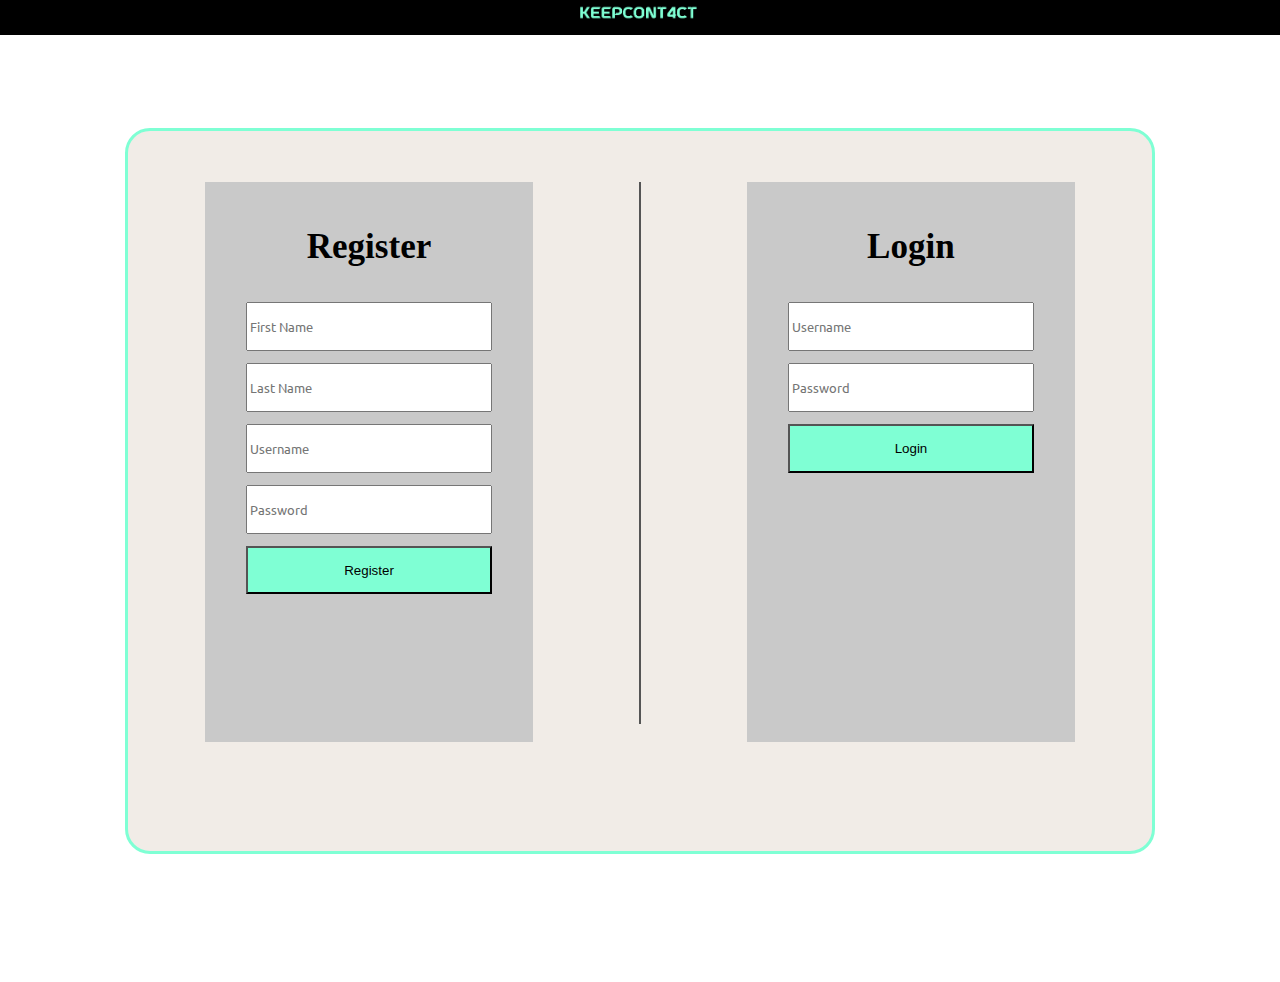
==== dashboard.html @ a052d60e "dynamic table test" ====
<html>

<head>
  <meta charset="UTF-8">
  <meta http-equiv="X-UA-Compatible" content="IE=edge">
  <meta name="viewport" content="width=device-width, initial-scale=1.0">
  <title>KeepCont4ct-dashboard</title>
  <script type="text/javascript" src="js/code.js"></script>
  <link href="https://fonts.googleapis.com/css?family=Ubuntu" rel="stylesheet">
  <link href="css/styles.css" rel="stylesheet">


  <script>
	document.addEventListener('DOMContentLoaded', function() 
	{
		readCookie();
	}, false);
	</script>


</head>
<body style="background-image: url(images/background2.jpg);">

 
    <header id="header"><img id="HeaderLogo" src="images/logo.png" alt=""></header>
  <!--add background image-->
  
  <div class="container">
    <h1 id="userName">Welcome </h1>
  </div>

  <div class="container">
    <div class="row">
      <div class="column">
        <h3>Add a Contact</h3>
        <!--add form-->
        
          <input type="text" id="fname" name="fname" placeholder="First Name"><br>
          <input type="text" id="lname" name="lname" placeholder="Last Name"><br>
          <input type="text" id="phonenum" name="phonenum" placeholder="Phone Number"><br>
          <input type="text" id="email" name="email" placeholder="Email"><br>
          
          <button type="button" value="Register" id ="addButton" onclick="addContact()">Add</button>
          <span id="contactAddResult"></span>

        
      </div>

      <div class="column">
        <h3>Search For Contact</h3>
        <!--search form-->
        
          <input type="text" id="searchText" name="fname" placeholder="First Name"><br>
          <input type="text" id="lastName" name="lname" placeholder="Last Name"><br>
          <button type="button" value="Register" id ="searchButton" onclick="initialSearch()">Search</button>
          <span id="contactSearchResult"></span>
       
      </div>
    </div>
  </div>

</body>
</html>
---- css/styles.css ----
body 
{
    text-align:center;
    margin: 0;
    background-image: url(images/background2.jpg);
}


#sContent::-webkit-scrollbar {
  width: 0.5em;
  border-radius: 25px;
}
 
#sContent::-webkit-scrollbar-track {
  box-shadow: inset 0 0 6px rgba(255, 255, 255, 0.3);
  border-radius: 0px;
}
 
#sContent::-webkit-scrollbar-thumb {
  background-color: aquamarine;
  
  border-radius: 0px;
}

/*still need to go over css to delete obsolete attributes*/

label
{
    border-radius: 0px;
}

#header
{
    position: fixed;
    top: -10;
    left: -15;
    right: 0;

    width: 100%;
    display: flex;
    justify-content: space-between;
    background-color: black;
    padding: 1%;
    z-index:1000;
    /*border-radius: 60px;*/
}

#HeaderLogo {
    text-align: center;
    margin: 0 auto;
    width:10%;
}


#frontDiv
{
    width: 80%;
    height: 80%;
    background-color: #f1ece7;
   
   border-width: 3px;
   border-style:solid;
   border-color: aquamarine;
    border-radius: 25px;
    text-align:center;
    position: relative;
    margin: auto;
    margin-top: 10%;
    margin-bottom: 10%;
}

.cBox
{
  display: inline-block;
	width: 32%;
  height: 30;
  vertical-align: middle;
  margin-top: 13;
	text-align: center;
  position: relative;

} 
.contactsBox:hover
{
  background-color: #d6d6d6;
}

.contactsBox  {
	background-color: rgb(255, 255, 255);
	width: 99.9%;
	height: 56px;
	
  
 
	padding: 0px;
	align-items: flex;
	overflow: hidden;
	border-bottom: 1.5px solid rgb(134, 134, 134);
  text-align: center;
  
}

#sDiv
{
    width: 70%;
    height: 80%;
    background-color: #454d55;
    position:fixed;
   
   border-width: 3px;
   border-style:solid;
   border-color: aquamarine;
    border-radius: 25px;
    text-align:center;
    
    margin: auto;
    margin-top: 10%;
    float: center;
    top: 50%;
    left: 50%;
    transform: translate(-50%, -70%);
    border-radius: 25px;
    opacity: 0.8;

    
    
}

#sContent
{
  height: 82%;
  margin-top: 0;
  width: 100%;
   overflow:auto;
   border-radius: 25px;

   
   background-color: #454d55;
   
}

#loginDiv
{
    font-size: 30px;
    width: 30%;
    padding: 10px;
    background-color: #c9c9c9;

    display: inline-block;
    height: 75%;
    margin:auto;
    margin-left: 10%;
    vertical-align:top;
    margin-top: 5%;
}


.search {
  background-color: #454d55;
  width: 80%;
  border-radius: 25px;
  margin-top: 1%;
  margin-left: 9%;


  
 
  
}
	
	#inpt_search {
    border: 0;
    outline: 0;
    width: 100%;
    
    font-size: 21;
    background: transparent;
    border-bottom: 1px solid black;
    color: white;
    


    
    
    
	}



#addDiv
{
    font-size: 30px;
    width: 30%;
    padding: 10px;
    background-color: #c9c9c9;
    display: inline-block;
    margin-right: 100px;
    height: 75%;
    margin:auto;
    margin-top: 0%;
    vertical-align:top;
    margin-top: 5%;
}



.vl 
{
  height: 75%;
  border: 1px solid rgb(85, 85, 85);
    display: inline-block;
    text-align: center;
    margin: auto;
    margin-top: 5%;
    margin-left: 10%;
}

#accessUIDiv
{
    font-size: 30px;
    width: 70%;
    margin-left: 15%;
    padding: 25px;
    background-color: #b2b2b2;
}

#registerButton, #loginButton, #addButton, #searchButton
{
    /*
    font-size: 30px;
    border-radius: 25px;
    width: 50%;
    margin-left: 25%;
    font-family: 'Ubuntu', sans-serif;
    */
    /*copy from input type=submit*/
    background-color: aquamarine;
    color: black;
    width: 80%;
    height: 9%;
}

#registerButton:hover, #loginButton:hover, #addButton:hover, #searchButton:hover{
    /*
    background-color: #00d5124f;
    color: #FFFFFF;
    opacity: 50%;
    */
    /*copy from input type=submit:hover*/
    background-color: #ffffff; /* Green */
    color: aquamarine;
    border-color: aquamarine;
}



#colorText
{
	font-size: 30px;
}

input[type="text"],input[type="password"]{
    
    width: 80%;
    height: 9%;
    text-align: left;
    margin-bottom: 4%;
    font-family: 'Ubuntu', sans-serif;
}

input[type="submit"]
{
    background-color: aquamarine;
    color: black;
    width: 80%;
    height: 9%;
}

input[type="submit"]:hover {
    background-color: #ffffff; /* Green */
    color: aquamarine;
    border-color: aquamarine;
  }
#inner-title{
    display: inline-block;
    font-size: 0.8em;
    width: 90%;
    text-align: center;
    margin-left: 5%;
    margin-bottom: 2%;
    font-family: 'Ubuntu', sans-serif;
    color: #95060a;
}

#loginResult, #contactAddResult, #contactSearchResult{
    display: inline-block;
    font-size: 0.8em;
    width: 90%;
    text-align: center;
    margin-left: 5%;
    margin-bottom: 2%;
    font-family: 'Ubuntu', sans-serif;
    color: #95060a;
}

#userName{
    display: inline-block;
    width: 80%;
    margin-left: 10%;
    text-align: center;
}

#logoutButton{
    width: 20%;
    margin-left: 40%;
}

select{
    width: 30%;
    margin-left: 35%;
    margin-top: 2%;
    font-size: 0.75em;
    font-family: 'Ubuntu', sans-serif;
}

#colorSearchResult{
    display: none;
}

#colorAddResult{
    display: inline-block;
    font-size: 0.8em;
    width: 90%;
    text-align: center;
    margin-left: 5%;
    margin-top: 2%;
    margin-bottom: 1%;
    font-family: 'Ubuntu', sans-serif;
    color: #95060a;
}

/*from dashboard.css*/
#mainHeader{
    /*what ever you add here spans the page*/
    margin: 0;
    text-align: center;
  }
  
  .container{
    width: 95%;
    /*this might be what's doing the wierd margin thing since container wraps everything*/
    margin: auto;
    overflow: hidden;
  }
  .container2{
    width: 95%;
    /*this might be what's doing the wierd margin thing since container wraps everything*/
    margin: auto;
    overflow: hidden;
    height: 78%;
  }
  
  a:link, a:visited{
    color:black;
    text-decoration: none;
  }
  
  a:hover{
    color: #AAF4CC;
  }
  
  #userName2{
    background: #E7DDD3;
    border-radius: 30px;
    /*
    border:10px solid black;
    */
    /*display: inline-block;---crops width to content---*/
    margin-top: 5%;
    margin-bottom: 10px;
  }
  
  .row {
    display: flex;
    height: 100%;
  }
  
  .column {
    
    flex: 50%;
    
    padding: 0% 5% 5% 5%;
    margin: 3%;
    background: #AAF4CC;
    border-radius: 10px;
    text-align: center;
    
    
  }

  .column2 {
    
    flex: 50%;
    
    padding: 0% 5% 5% 5%;
    margin: 3%;
    
    background: #AAF4CC;
    border-radius: 10px;
    text-align: center;
    
    
  }
  
  .contactField{
    /*background: #E7DDD3;*/
    padding: 3% 0%;
    border-radius: 25px;
  }
  
  #window{
    background: #AAF4CC;
    border-radius: 25px;
    font-size: 25px;
    font-weight: bold;
    padding: 7% 0%;
  }
  
  #actionButtons{
    /*use to separate buttons*/
  }

  /*----for mobile responsiveness----*/
  @media screen and (max-width: 600px) {
    .column {
      width: 100%;
    }
  }

 
.modal {
  display: none; /* Hidden by default */
  position: fixed; /* Stay in place */
  z-index: 1; /* Sit on top */
  padding-top: 100px; /* Location of the box */
  left: 0;
  top: 0;
  width: 100%; /* Full width */
  height: 100%; /* Full height */
  overflow: auto; /* Enable scroll if needed */
  background-color: rgb(0,0,0); /* Fallback color */
  background-color: rgba(0,0,0,0.7); /* Black w/ opacity */
}

/* Modal Content */
.modal-content {
  display: none;
  background-color: #fefefe;
  margin: auto;
  padding: 20px;
  border: 1px solid #888;
  width: 45%;
  height: 60%;
  border-radius: 19px;
  box-shadow: 0 0 10px aquamarine;
}

/* The Close Button */
.close {
  color: #aaaaaa;
  float: right;
  font-size: 28px;
  font-weight: bold;
}

.close:hover,
.close:focus {
  color: #000;
  text-decoration: none;
  cursor: pointer;
}
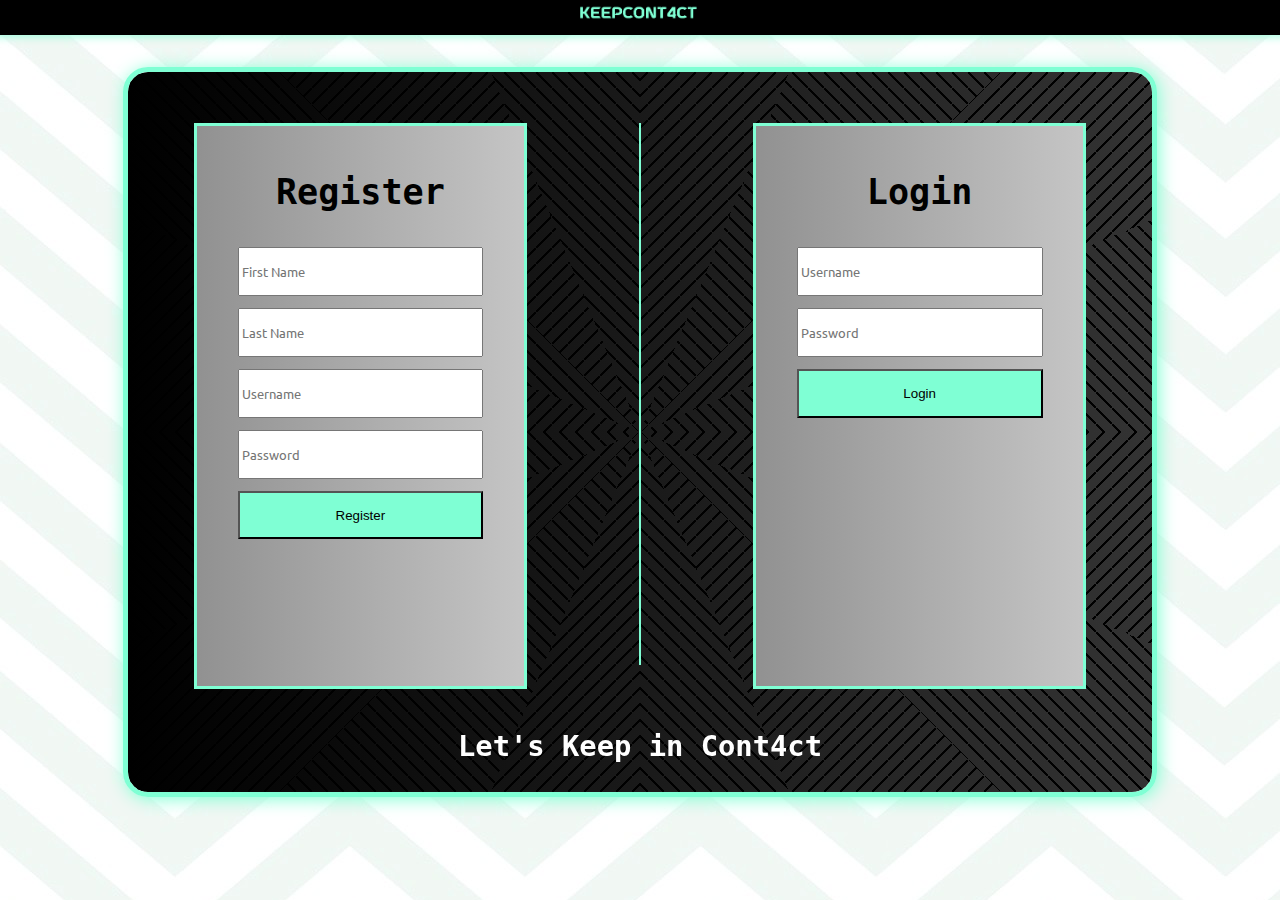
==== commit f1ea621f: "this is a lot" ====
--- a/dashboard.html
+++ b/dashboard.html
@@ -8,9 +8,12 @@
   <script type="text/javascript" src="js/code.js"></script>
   <link href="https://fonts.googleapis.com/css?family=Ubuntu" rel="stylesheet">
   <link href="css/styles.css" rel="stylesheet">
+  <link href="scss/style3.css" rel="stylesheet">
+  <link rel="preconnect" href="https://fonts.gstatic.com">
+<link href="https://fonts.googleapis.com/css2?family=Share+Tech+Mono&display=swap" rel="stylesheet">
 
 
-  <script>
+<script>
 	document.addEventListener('DOMContentLoaded', function() 
 	{
 		readCookie();
@@ -19,22 +22,30 @@
 
 
 </head>
-<body style="background-image: url(images/background2.jpg);">
+<body style="background-image: url(images/background2.jpg);" id="bd">
 
  
-    <header id="header"><img id="HeaderLogo" src="images/logo.png" alt=""></header>
+    <header id="header">
+      
+
+      <img id="HeaderLogo" src="images/logo.png" alt="">
+      <div type="button" value="Register" id ="logOutButton" onclick="doLogout()">LogOut</button>
+    </header>
   <!--add background image-->
   
   <div class="container">
-    <h1 id="userName">Welcome </h1>
+   
+
+    <h1 id="userName2" class="line-1 anim-typewriter">Welcome</h1>
   </div>
 
-  <div class="container">
+  <div class="container2">
     <div class="row">
-      <div class="column">
-        <h3>Add a Contact</h3>
+      <div class="card">
+        <div>
+        <h1>Add a Contact</h1>
         <!--add form-->
-        
+        <br><br><br><br><br>
           <input type="text" id="fname" name="fname" placeholder="First Name"><br>
           <input type="text" id="lname" name="lname" placeholder="Last Name"><br>
           <input type="text" id="phonenum" name="phonenum" placeholder="Phone Number"><br>
@@ -43,15 +54,16 @@
           <button type="button" value="Register" id ="addButton" onclick="addContact()">Add</button>
           <span id="contactAddResult"></span>
 
-        
+        </div>
       </div>
+   
 
-      <div class="column">
-        <h3>Search For Contact</h3>
+      <div class="card">
+        <h1>Search For Contact</h1>
         <!--search form-->
-        
-          <input type="text" id="searchText" name="fname" placeholder="First Name"><br>
-          <input type="text" id="lastName" name="lname" placeholder="Last Name"><br>
+        <br><br><br><br><br>
+          <input type="text" id="searchText" name="fname" placeholder="Name"><br>
+          
           <button type="button" value="Register" id ="searchButton" onclick="initialSearch()">Search</button>
           <span id="contactSearchResult"></span>
        
--- a/css/styles.css
+++ b/css/styles.css
@@ -1,4 +1,4 @@
-body 
+body, #bd 
 {
     text-align:center;
     margin: 0;
@@ -42,6 +42,10 @@
     background-color: black;
     padding: 1%;
     z-index:1000;
+    box-shadow: 0 0 10px aquamarine;
+    border-color: aquamarine;
+    border-width: 5px;
+
     /*border-radius: 60px;*/
 }
 
@@ -49,6 +53,9 @@
     text-align: center;
     margin: 0 auto;
     width:10%;
+
+    
+ 
 }
 
 
@@ -63,10 +70,15 @@
    border-color: aquamarine;
     border-radius: 25px;
     text-align:center;
-    position: relative;
+    position: fixed;
     margin: auto;
     margin-top: 10%;
-    margin-bottom: 10%;
+    margin-bottom: 20%;
+
+    position: fixed;
+    top: 50%;
+    left: 50%;
+    transform: translate(-50%, -70%);
 }
 
 .cBox
@@ -104,7 +116,7 @@
 {
     width: 70%;
     height: 80%;
-    background-color: #454d55;
+    background-color: #000000;
     position:fixed;
    
    border-width: 3px;
@@ -135,7 +147,7 @@
    border-radius: 25px;
 
    
-   background-color: #454d55;
+   
    
 }
 
@@ -156,7 +168,6 @@
 
 
 .search {
-  background-color: #454d55;
   width: 80%;
   border-radius: 25px;
   margin-top: 1%;
@@ -175,7 +186,7 @@
     
     font-size: 21;
     background: transparent;
-    border-bottom: 1px solid black;
+    border-bottom: 1px solid rgb(255, 255, 255);
     color: white;
     
 
@@ -207,7 +218,7 @@
 .vl 
 {
   height: 75%;
-  border: 1px solid rgb(85, 85, 85);
+  border: 1px solid aquamarine;
     display: inline-block;
     text-align: center;
     margin: auto;
@@ -224,7 +235,9 @@
     background-color: #b2b2b2;
 }
 
-#registerButton, #loginButton, #addButton, #searchButton
+
+
+#registerButton, #loginButton, #addButton, #searchButton, #modifyButton
 {
     /*
     font-size: 30px;
@@ -240,7 +253,12 @@
     height: 9%;
 }
 
-#registerButton:hover, #loginButton:hover, #addButton:hover, #searchButton:hover{
+#modifyButton {
+  width: 100%;
+}
+
+
+#registerButton:hover, #loginButton:hover, #addButton:hover, #searchButton:hover, #modifyButton:hover, #saveButton:hover{
     /*
     background-color: #00d5124f;
     color: #FFFFFF;
@@ -252,6 +270,46 @@
     border-color: aquamarine;
 }
 
+#deleteButton
+{
+  
+    background-color: red;
+    color: white;
+    width: 100%;
+    height: 9%;
+    margin-bottom: 15px;
+    margin-top: 15px
+
+}
+
+#exitButton {
+
+  display: none;
+   background-color: red;
+    color: white;
+    width: 17%;
+    height: 9%;
+    margin-bottom: 10px;
+}
+
+#saveButton {
+
+  display: none;
+  background-color: aquamarine;
+  color: black;
+  width: 17%;
+  height: 9%;
+   margin-bottom: 10px;
+       margin-right: 15%;
+
+}
+
+#deleteButton:hover, #exitButton:hover{
+
+    background-color: #ffffff; /* Green */
+    color: red;
+    border-color: red;
+}
 
 
 #colorText
@@ -311,8 +369,35 @@
 }
 
 #logoutButton{
-    width: 20%;
-    margin-left: 40%;
+    width: 3%;
+    margin-left: 35%;
+    margin-top: 10px;
+  position:fixed;
+    text-align: center;
+      color: white;
+      transform: translateX(2000%); 
+      font-family: 'Share Tech Mono', monospace;
+}
+
+#logoutButton:hover{
+    color: aquamarine; 
+    border-bottom: 2px solid aquamarine;
+}
+
+#dashButton{
+  width: 3%;
+  margin-left: 35%;
+  margin-top: 10px;
+position:fixed;
+  text-align: center;
+    color: white;
+     
+    font-family: 'Share Tech Mono', monospace;
+}
+
+#dashButton:hover{
+  color: aquamarine; 
+  border-bottom: 2px solid aquamarine;
 }
 
 select{
@@ -353,11 +438,11 @@
     overflow: hidden;
   }
   .container2{
-    width: 95%;
+    width: 85%;
     /*this might be what's doing the wierd margin thing since container wraps everything*/
     margin: auto;
     overflow: hidden;
-    height: 78%;
+    height: 85%;
   }
   
   a:link, a:visited{
@@ -370,8 +455,8 @@
   }
   
   #userName2{
-    background: #E7DDD3;
-    border-radius: 30px;
+    
+    
     /*
     border:10px solid black;
     */
@@ -461,7 +546,7 @@
   border: 1px solid #888;
   width: 45%;
   height: 60%;
-  border-radius: 19px;
+  border-radius: 10px;
   box-shadow: 0 0 10px aquamarine;
 }
 
@@ -479,3 +564,34 @@
   text-decoration: none;
   cursor: pointer;
 }
+
+.line-1{
+  position: relative;
+  top: 50%;  
+  width: 24em;
+  margin: 0 auto;
+  
+  font-size: 180%;
+  text-align: center;
+  white-space: nowrap;
+  overflow: hidden;
+  transform: translateY(-50%); 
+  font-family: 'Share Tech Mono', monospace;
+   
+}
+
+/* Animation */
+.anim-typewriter{
+animation: typewriter 4s steps(44) 1s 1 normal both,
+           blinkTextCursor 500ms steps(44) infinite normal;
+}
+@keyframes typewriter{
+from{width: 0;}
+to{width: 24em;}
+}
+
+.pInfo {
+  color: white;
+  font-family: 'Share Tech Mono', monospace;
+
+}--- a/scss/style3.css
+++ b/scss/style3.css
@@ -0,0 +1,285 @@
+@charset "UTF-8";
+body {
+  --h: 19em;
+  -ms-grid-columns: (var(--w, 13em))[var];
+      grid-template-columns: repeat(var(--n, 7), var(--w, 13em));
+  grid-gap: 1em;
+  margin: 0;
+}
+
+@media (max-width: 99em) {
+  body {
+    --n: 6;
+  }
+}
+
+@media (max-width: 85em) {
+  body {
+    --n: 5;
+  }
+}
+
+@media (max-width: 71em) {
+  body {
+    --n: 4;
+  }
+}
+
+@media (max-width: 57em) {
+  body {
+    --n: 3;
+  }
+}
+
+@media (max-width: 43em) {
+  body {
+    --n: 2;
+  }
+}
+
+@media (max-width: 29em) {
+  body {
+    --n: 1;
+  }
+}
+
+@media (max-width: 15em) {
+  body {
+    --w: 100%;
+    --h: 146.15385vw;
+  }
+}
+
+.card {
+  -webkit-box-flex: 50%;
+      -ms-flex: 50%;
+          flex: 50%;
+  padding: 0% 5% 5% 5%;
+  margin: 3%;
+  text-align: center;
+  font-family: 'Share Tech Mono', monospace;
+  overflow: hidden;
+  position: relative;
+  border-radius: 7px;
+  -webkit-box-shadow: 2px 2px 17px aquamarine;
+          box-shadow: 2px 2px 17px aquamarine;
+  background: black;
+  color: #FFF;
+  background: -webkit-gradient(linear, left top, right top, from(black), to(#333333));
+  background: linear-gradient(to right, black, #333333);
+  background-clip: padding-box;
+  /* !importanté */
+  border: solid 5px aquamarine;
+  /* !importanté */
+  border-radius: 1em;
+  z-index: 0;
+}
+
+.card:before, .card:after {
+  --p: 0;
+  --s: calc(1 - 2*var(--p));
+  position: absolute;
+  top: 0;
+  right: 0;
+  bottom: 0;
+  left: 0;
+  -webkit-mask: var(--m);
+  mask: var(--m);
+  content: '';
+}
+
+.card:after {
+  --p: 1 ;
+}
+
+.card:nth-child(2):before, .card:nth-child(2):after, .card:nth-child(1):before, .card:nth-child(1):after {
+  --c0: hsla(0, 0%, 0%, var(--p));
+  --c1: hsla(0, 0%, 0%, calc(1 - var(--p)));
+  background: repeating-linear-gradient(calc(var(--s)*45deg), #000000 0, #000000 3px, transparent 0, transparent 13px);
+  --m: repeating-radial-gradient(circle, 
+							var(--c0) 0, var(--c0) 2em, 
+							var(--c1) 0, var(--c1) 4em);
+}
+
+.card > *, .modal-content2 > * {
+  z-index: 10;
+  position: relative;
+}
+
+.modal-content2 {
+  -webkit-box-flex: 50%;
+      -ms-flex: 50%;
+          flex: 50%;
+  text-align: left;
+  font-family: 'Share Tech Mono', monospace;
+  display: none;
+  color: #fefefe;
+  margin: auto;
+  padding: 20px;
+  width: 32%;
+  height: 57%;
+  border-radius: 10px;
+  overflow: hidden;
+  position: relative;
+  -webkit-box-shadow: 2px 2px 17px aquamarine;
+          box-shadow: 2px 2px 17px aquamarine;
+  color: #FFF;
+  background: -webkit-gradient(linear, left top, right top, from(black), to(#333333));
+  background: linear-gradient(to right, black, #333333);
+  background-clip: padding-box;
+  /* !importanté */
+  border: solid 5px aquamarine;
+  /* !importanté */
+  z-index: 0;
+}
+
+.modal-content2:before, .modal-content2:after {
+  --p: 0;
+  --s: calc(1 - 2*var(--p));
+  position: absolute;
+  top: 0;
+  right: 0;
+  bottom: 0;
+  left: 0;
+  -webkit-mask: var(--m);
+  mask: var(--m);
+  content: '';
+}
+
+.modal-content2:after {
+  --p: 1 ;
+}
+
+.modal-content2:nth-child(2):before, .modal-content2:nth-child(2):after, .modal-content2:nth-child(1):before, .modal-content2:nth-child(1):after {
+  --c0: hsla(0, 0%, 0%, var(--p));
+  --c1: hsla(0, 0%, 0%, calc(1 - var(--p)));
+  background: repeating-linear-gradient(calc(var(--s)*45deg), #000000 0, #000000 3px, transparent 0, transparent 13px);
+  --m: repeating-radial-gradient(circle, 
+							var(--c0) 0, var(--c0) 2em, 
+							var(--c1) 0, var(--c1) 4em);
+}
+
+.frontDiv {
+  width: 80%;
+  height: 80%;
+  background-color: #f1ece7;
+  border-width: 3px;
+  border-style: solid;
+  border-color: aquamarine;
+  border-radius: 25px;
+  text-align: center;
+  position: fixed;
+  margin: auto;
+  margin-top: 10%;
+  margin-bottom: 20%;
+  position: fixed;
+  top: 50%;
+  left: 50%;
+  -webkit-transform: translate(-50%, -70%);
+          transform: translate(-50%, -70%);
+  font-family: 'Share Tech Mono', monospace;
+  overflow: hidden;
+  -webkit-box-shadow: 2px 2px 17px aquamarine;
+          box-shadow: 2px 2px 17px aquamarine;
+  color: black;
+  background: -webkit-gradient(linear, left top, right top, from(black), to(#333333));
+  background: linear-gradient(to right, black, #333333);
+  background-clip: padding-box;
+  /* !importanté */
+  border: solid 5px aquamarine;
+  /* !importanté */
+  z-index: 0;
+}
+
+.frontDiv:before, .frontDiv:after {
+  --p: 0;
+  --s: calc(1 - 2*var(--p));
+  position: absolute;
+  top: 0;
+  right: 0;
+  bottom: 0;
+  left: 0;
+  -webkit-mask: var(--m);
+  mask: var(--m);
+  content: '';
+}
+
+.frontDiv:after {
+  --p: 1 ;
+}
+
+.frontDiv:nth-child(2):before, .frontDiv:nth-child(2):after, .frontDiv:nth-child(1):before, .frontDiv:nth-child(1):after {
+  --c0: hsla(0, 0%, 0%, var(--p));
+  --c1: hsla(0, 0%, 0%, calc(1 - var(--p)));
+  background: linear-gradient(calc(var(--s)*45deg), transparent calc(50% - 1px), black 0, black calc(50% + 1px), transparent 0) 50%/ 1em 1em;
+  --m: repeating-conic-gradient(var(--c0) 0%, var(--c0) 22.5deg, var(--c1) 0%, var(--c1) 45deg)
+		;
+}
+
+.frontDiv > *, .modal-content2 > * {
+  z-index: 10;
+  position: relative;
+}
+
+#loginDiv, #sDiv {
+  font-size: 30px;
+  width: 30%;
+  padding: 10px;
+  background: -webkit-gradient(linear, left top, right top, from(#919191), to(#c5c5c5));
+  background: linear-gradient(to right, #919191, #c5c5c5);
+  display: inline-block;
+  height: 75%;
+  margin: auto;
+  margin-left: 10%;
+  vertical-align: top;
+  margin-top: 5%;
+  border-width: 3px;
+  border-style: solid;
+  border-color: aquamarine;
+}
+
+#addDiv {
+  font-size: 30px;
+  width: 30%;
+  padding: 10px;
+  background: -webkit-gradient(linear, left top, right top, from(#919191), to(#c5c5c5));
+  background: linear-gradient(to right, #919191, #c5c5c5);
+  display: inline-block;
+  margin-right: 100px;
+  height: 75%;
+  margin: auto;
+  margin-top: 0%;
+  vertical-align: top;
+  margin-top: 5%;
+  border-width: 3px;
+  border-style: solid;
+  border-color: aquamarine;
+}
+
+#sDiv {
+  width: 70%;
+  height: 80%;
+  background: -webkit-gradient(linear, left top, right top, from(black), to(#333333));
+  background: linear-gradient(to right, black, #333333);
+  position: fixed;
+  border-width: 3px;
+  border-style: solid;
+  border-color: aquamarine;
+  border-radius: 25px;
+  text-align: center;
+  margin: auto;
+  margin-top: 10%;
+  float: center;
+  top: 50%;
+  left: 50%;
+  -webkit-transform: translate(-50%, -70%);
+          transform: translate(-50%, -70%);
+  border-radius: 25px;
+  opacity: 1;
+  z-index: 0;
+  overflow: hidden;
+  font-family: 'Share Tech Mono', monospace;
+  -webkit-box-shadow: 2px 2px 17px aquamarine;
+          box-shadow: 2px 2px 17px aquamarine;
+}
+/*# sourceMappingURL=style3.css.map */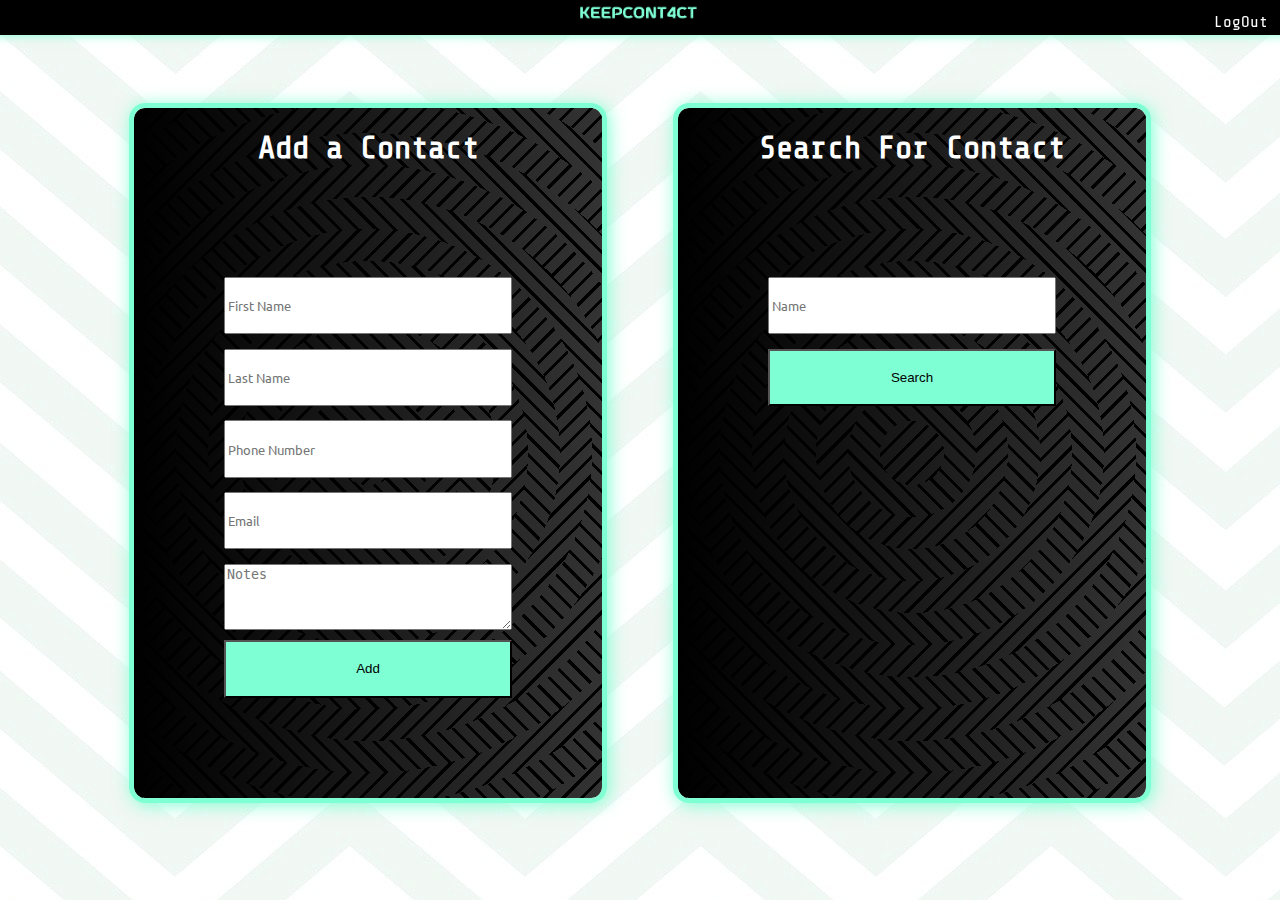
==== commit 4a51151a: "notes" ====
--- a/dashboard.html
+++ b/dashboard.html
@@ -13,12 +13,6 @@
 <link href="https://fonts.googleapis.com/css2?family=Share+Tech+Mono&display=swap" rel="stylesheet">
 
 
-<script>
-	document.addEventListener('DOMContentLoaded', function() 
-	{
-		readCookie();
-	}, false);
-	</script>
 
 
 </head>
@@ -36,7 +30,7 @@
   <div class="container">
    
 
-    <h1 id="userName2" class="line-1 anim-typewriter">Welcome</h1>
+    <h1 id="userName2" class="line-1 anim-typewriter"></h1>
   </div>
 
   <div class="container2">
@@ -50,7 +44,7 @@
           <input type="text" id="lname" name="lname" placeholder="Last Name"><br>
           <input type="text" id="phonenum" name="phonenum" placeholder="Phone Number"><br>
           <input type="text" id="email" name="email" placeholder="Email"><br>
-          
+          <textarea id="notes"  rows="4" cols="50" placeholder="Notes"></textarea><br>
           <button type="button" value="Register" id ="addButton" onclick="addContact()">Add</button>
           <span id="contactAddResult"></span>
 
--- a/css/styles.css
+++ b/css/styles.css
@@ -58,7 +58,10 @@
  
 }
 
-
+#notes {
+  width: 80%;
+  margin-bottom: 3%;
+}
 #frontDiv
 {
     width: 80%;
@@ -237,7 +240,7 @@
 
 
 
-#registerButton, #loginButton, #addButton, #searchButton, #modifyButton
+#registerButton, #loginButton, #addButton, #searchButton, .modifyButton
 {
     /*
     font-size: 30px;
@@ -253,12 +256,12 @@
     height: 9%;
 }
 
-#modifyButton {
+.modifyButton {
   width: 100%;
 }
 
 
-#registerButton:hover, #loginButton:hover, #addButton:hover, #searchButton:hover, #modifyButton:hover, #saveButton:hover{
+#registerButton:hover, #loginButton:hover, #addButton:hover, #searchButton:hover, .modifyButton:hover, .saveButton:hover{
     /*
     background-color: #00d5124f;
     color: #FFFFFF;
@@ -270,7 +273,7 @@
     border-color: aquamarine;
 }
 
-#deleteButton
+.deleteButton
 {
   
     background-color: red;
@@ -282,7 +285,7 @@
 
 }
 
-#exitButton {
+.exitButton {
 
   display: none;
    background-color: red;
@@ -292,7 +295,7 @@
     margin-bottom: 10px;
 }
 
-#saveButton {
+.saveButton {
 
   display: none;
   background-color: aquamarine;
@@ -304,7 +307,7 @@
 
 }
 
-#deleteButton:hover, #exitButton:hover{
+.deleteButton:hover, .exitButton:hover{
 
     background-color: #ffffff; /* Green */
     color: red;
@@ -377,27 +380,26 @@
       color: white;
       transform: translateX(2000%); 
       font-family: 'Share Tech Mono', monospace;
+
+     
+
+
 }
 
 #logoutButton:hover{
-    color: aquamarine; 
+ 
+
+ 
+    color: aquamarine;
+ 
+    
     border-bottom: 2px solid aquamarine;
-}
-
-#dashButton{
-  width: 3%;
-  margin-left: 35%;
-  margin-top: 10px;
-position:fixed;
-  text-align: center;
-    color: white;
-     
-    font-family: 'Share Tech Mono', monospace;
-}
-
-#dashButton:hover{
-  color: aquamarine; 
-  border-bottom: 2px solid aquamarine;
+
+
+
+   
+
+
 }
 
 select{
@@ -552,10 +554,13 @@
 
 /* The Close Button */
 .close {
-  color: #aaaaaa;
+  color: #ffffff;
   float: right;
   font-size: 28px;
   font-weight: bold;
+  position: relative;
+  z-index: 1000;
+  
 }
 
 .close:hover,
--- a/scss/style3.css
+++ b/scss/style3.css
@@ -101,11 +101,6 @@
 							var(--c1) 0, var(--c1) 4em);
 }
 
-.card > *, .modal-content2 > * {
-  z-index: 10;
-  position: relative;
-}
-
 .modal-content2 {
   -webkit-box-flex: 50%;
       -ms-flex: 50%;
@@ -150,13 +145,18 @@
   --p: 1 ;
 }
 
-.modal-content2:nth-child(2):before, .modal-content2:nth-child(2):after, .modal-content2:nth-child(1):before, .modal-content2:nth-child(1):after {
+.modal-content2:before, .modal-content2:after {
   --c0: hsla(0, 0%, 0%, var(--p));
   --c1: hsla(0, 0%, 0%, calc(1 - var(--p)));
   background: repeating-linear-gradient(calc(var(--s)*45deg), #000000 0, #000000 3px, transparent 0, transparent 13px);
   --m: repeating-radial-gradient(circle, 
 							var(--c0) 0, var(--c0) 2em, 
 							var(--c1) 0, var(--c1) 4em);
+}
+
+.card > *, .modal-content2 > * {
+  z-index: 10;
+  position: relative;
 }
 
 .frontDiv {
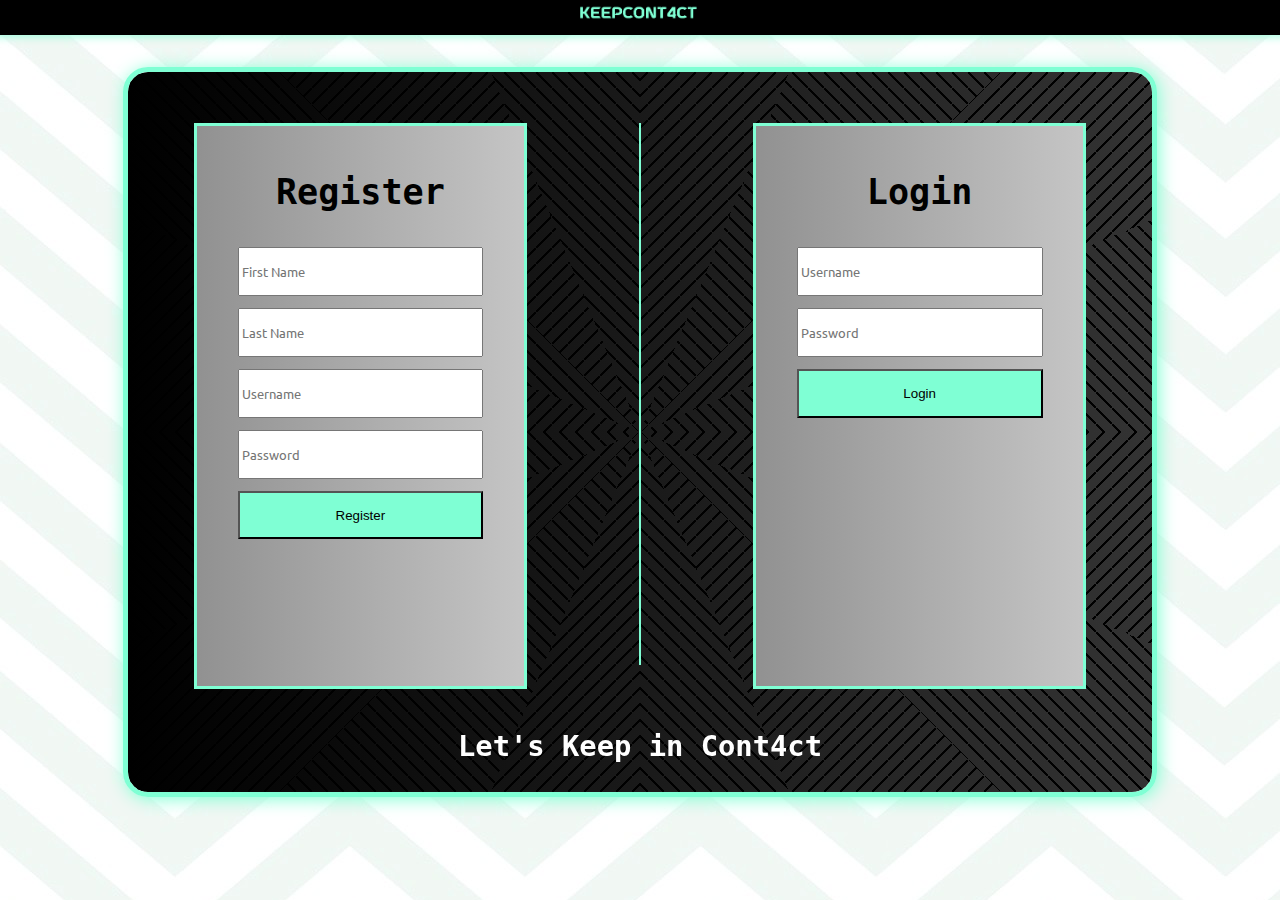
==== commit e38ea0d1: "notes test ?" ====
--- a/dashboard.html
+++ b/dashboard.html
@@ -13,7 +13,12 @@
 <link href="https://fonts.googleapis.com/css2?family=Share+Tech+Mono&display=swap" rel="stylesheet">
 
 
-
+<script>
+	document.addEventListener('DOMContentLoaded', function() 
+	{
+		readCookie();
+	}, false);
+	</script>
 
 </head>
 <body style="background-image: url(images/background2.jpg);" id="bd">
